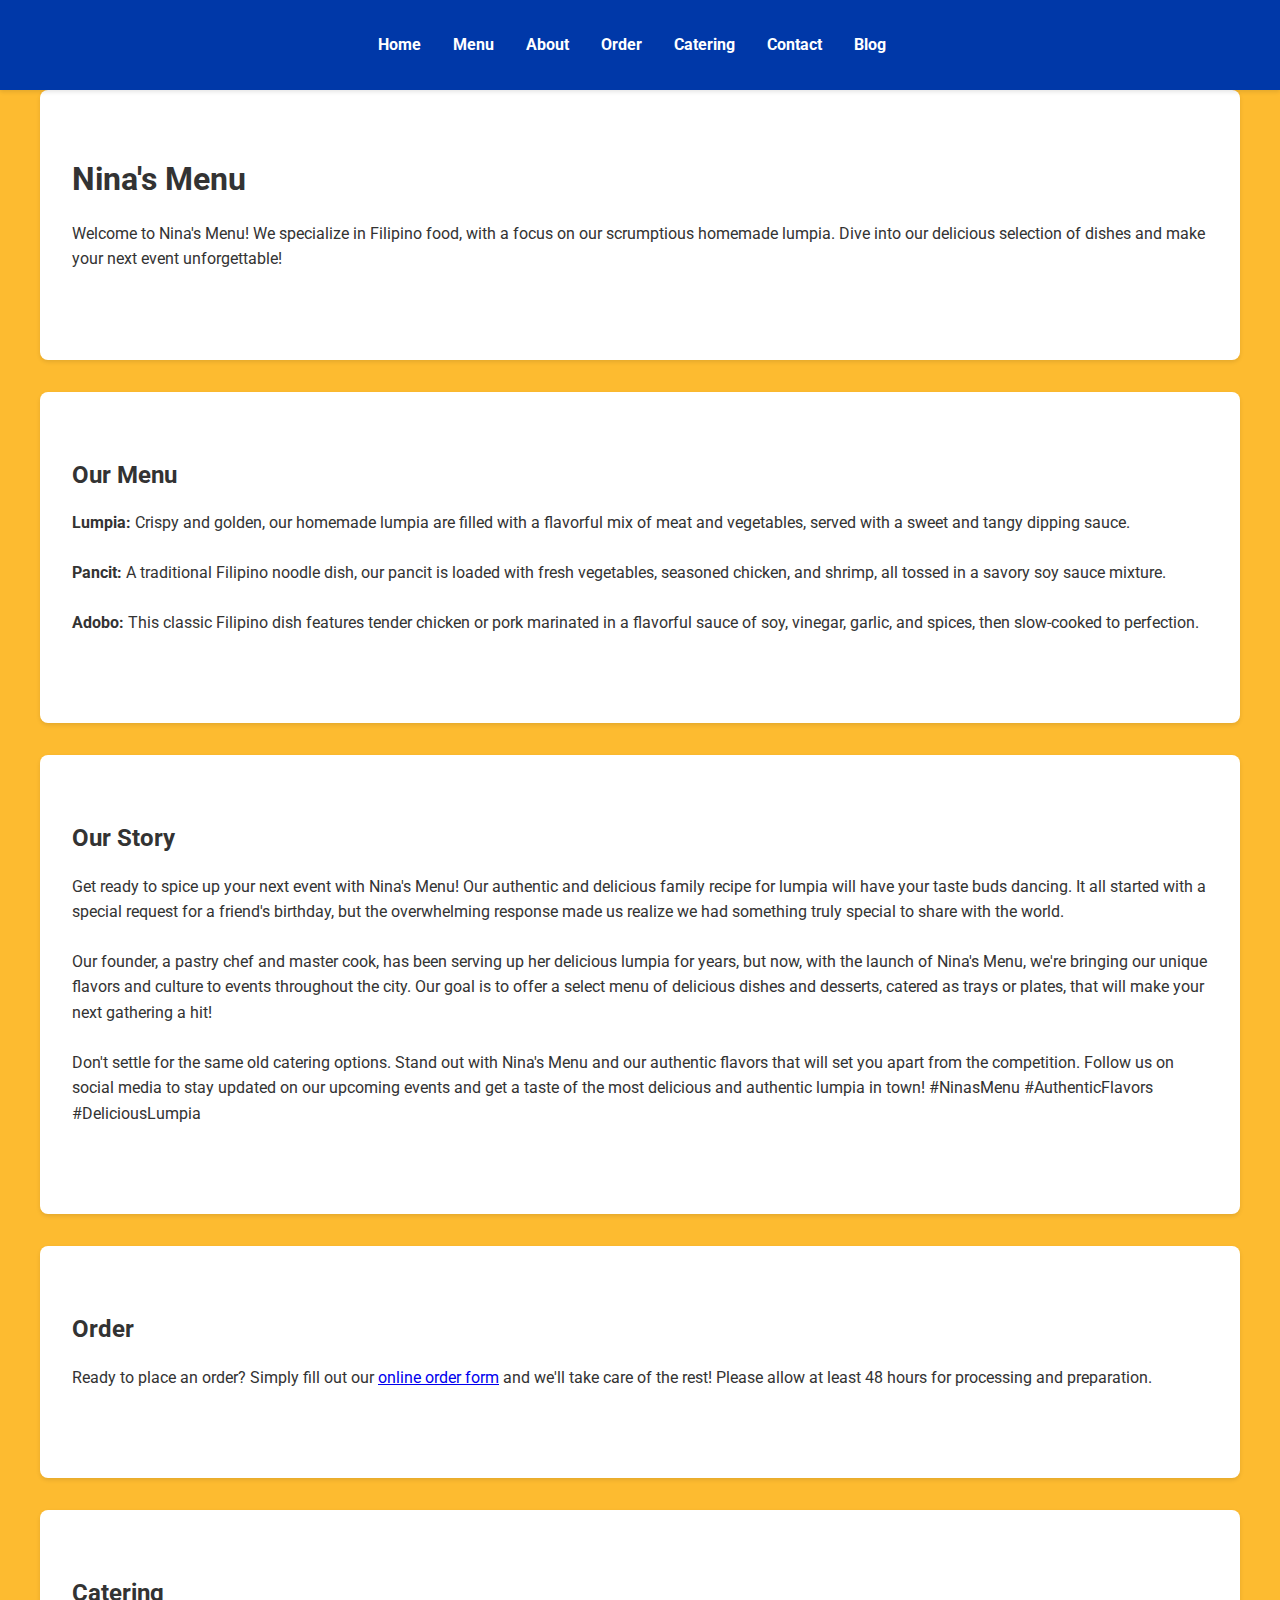
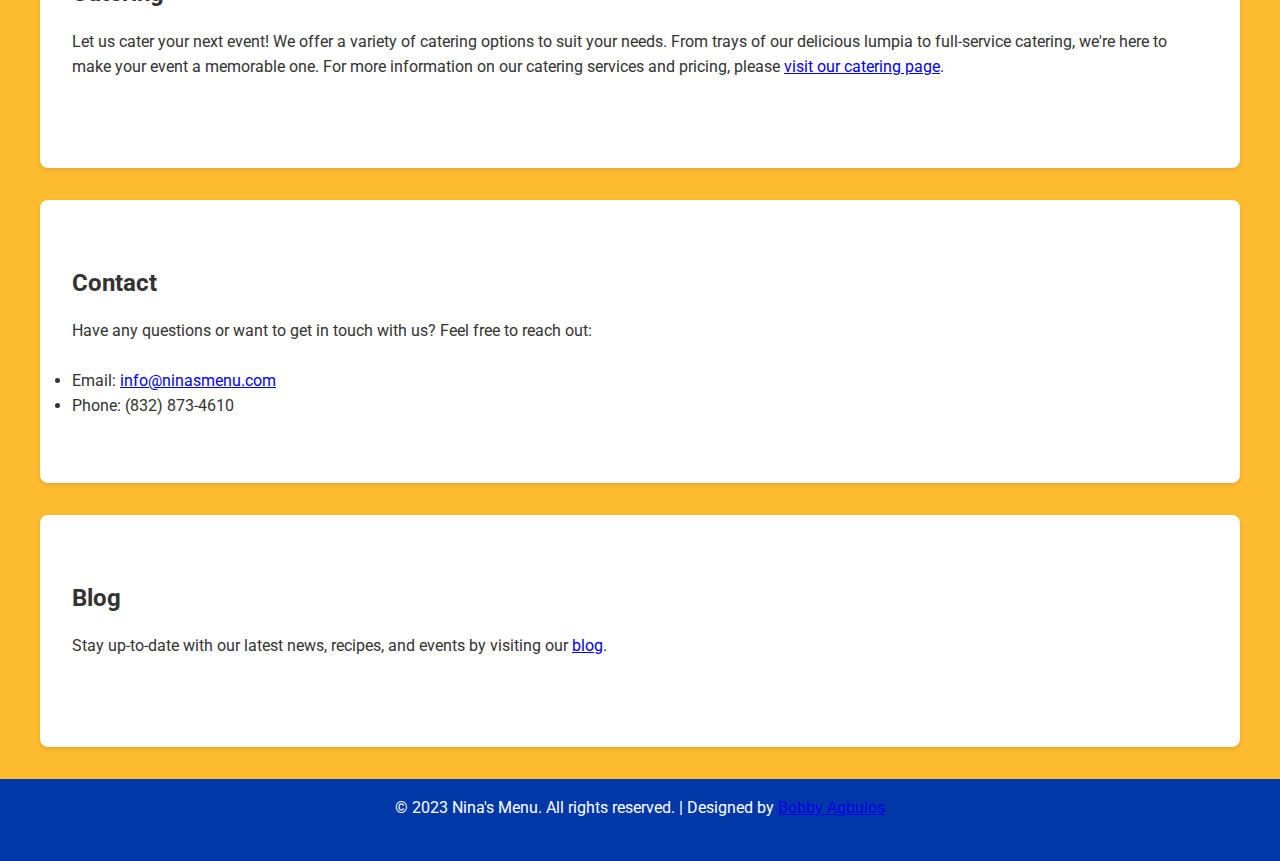
==== index.html @ b4098632 "Add files via upload" ====
<!DOCTYPE html>
<html lang="en">
<head>
  <meta charset="UTF-8">
  <meta name="viewport" content="width=device-width, initial-scale=1.0">
  <title>Nina's Menu - Filipino Food & Egg Rolls</title>
  <link rel="stylesheet" href="styles.css">
  <script defer src="scripts.js"></script>
  <link href="https://fonts.googleapis.com/css?family=Roboto&display=swap" rel="stylesheet">
</head>
<body>
  <header>
    <nav>
        <div class="hamburger-menu">
          <span></span>
          <span></span>
          <span></span>
        </div>
        <ul class="nav-links">
          <li><a href="#home">Home</a></li>
          <li><a href="#menu">Menu</a></li>
          <li><a href="#about">About</a></li>
          <li><a href="#order">Order</a></li>
          <li><a href="#catering">Catering</a></li>
          <li><a href="#contact">Contact</a></li>
          <li><a href="#blog">Blog</a></li>
        </ul>
      </nav>
  </header>
  <main>
	<section id="home">
  	<!-- Add your home section content here -->
    <h1>Nina's Menu</h1>
    <p>Welcome to Nina's Menu! We specialize in Filipino food, with a focus on our scrumptious homemade lumpia. Dive into our delicious selection of dishes and make your next event unforgettable!</p>
	</section>

	<section id="menu">
        <!-- Add your menu section content here -->
        <h2>Our Menu</h2>
        <p><strong>Lumpia:</strong> Crispy and golden, our homemade lumpia are filled with a flavorful mix of meat and vegetables, served with a sweet and tangy dipping sauce.</p>
        <p><strong>Pancit:</strong> A traditional Filipino noodle dish, our pancit is loaded with fresh vegetables, seasoned chicken, and shrimp, all tossed in a savory soy sauce mixture.</p>
        <p><strong>Adobo:</strong> This classic Filipino dish features tender chicken or pork marinated in a flavorful sauce of soy, vinegar, garlic, and spices, then slow-cooked to perfection.</p>
        </section>
        
        <section id="about">
        <!-- Add your about section content here -->
        <h2>Our Story</h2>
        <p>Get ready to spice up your next event with Nina's Menu! Our authentic and delicious family recipe for lumpia will have your taste buds dancing. It all started with a special request for a friend's birthday, but the overwhelming response made us realize we had something truly special to share with the world.</p>
        
        <p>Our founder, a pastry chef and master cook, has been serving up her delicious lumpia for years, but now, with the launch of Nina's Menu, we're bringing our unique flavors and culture to events throughout the city. Our goal is to offer a select menu of delicious dishes and desserts, catered as trays or plates, that will make your next gathering a hit!</p>
        
        <p>Don't settle for the same old catering options. Stand out with Nina's Menu and our authentic flavors that will set you apart from the competition. Follow us on social media to stay updated on our upcoming events and get a taste of the most delicious and authentic lumpia in town! #NinasMenu #AuthenticFlavors #DeliciousLumpia</p>
        </section>
        
        <section id="order">
        <!-- Add your order section content here -->
        <h2>Order</h2>
    <p>Ready to place an order? Simply fill out our <a href="order-form.html">online order form</a> and we'll take care of the rest! Please allow at least 48 hours for processing and preparation.</p>
</section>

<section id="catering">
  <!-- Add your catering section content here -->
<h2>Catering</h2>
<p>Let us cater your next event! We offer a variety of catering options to suit your needs. From trays of our delicious lumpia to full-service catering, we're here to make your event a memorable one. For more information on our catering services and pricing, please <a href="catering.html">visit our catering page</a>.</p>
</section>

<section id="contact">
  <!-- Add your contact section content here -->
<h2>Contact</h2>
<p>Have any questions or want to get in touch with us? Feel free to reach out:</p>
<ul>
  <li>Email: <a href="mailto:info@ninasmenu.com">info@ninasmenu.com</a></li>
  <li>Phone: (832) 873-4610</li>
</ul>
</section>

<section id="blog">
  <!-- Add your blog section content here -->
<h2>Blog</h2>
<p>Stay up-to-date with our latest news, recipes, and events by visiting our <a href="blog.html">blog</a>.</p>
</section>
</main>

<footer>
<!-- Add your footer content here -->
<p>&copy; 2023 Nina's Menu. All rights reserved. | Designed by <a href="https://github.com/b82agbulos">Bobby Agbulos</a></p>
</footer>
</body>
</html>
---- styles.css ----
/* styles.css */

/* Reset CSS */
* {
    margin: 0;
    padding: 0;
    box-sizing: border-box;
  }
  
  body {
    font-family: 'Roboto', sans-serif;
    line-height: 1.6;
    color: #333;
    background-color: #FDBB30;
  }
  
  header {
    background-color: #0038A8;
    color: white;
    text-align: center;
    padding: 1rem;
    box-shadow: 0 2px 4px rgba(0, 0, 0, 0.1);
    position: sticky;
    top: 0;
    z-index: 1000;
  }
  
  nav {
    display: flex;
    justify-content: center;
    align-items: center;
    background-color: #0038A8;
    padding: 1rem 0;
  }
  
  nav ul {
    display: flex;
    list-style-type: none;
  }
  
  nav li {
    margin-right: 1rem;
  }
  
  nav a {
    color: white;
    text-decoration: none;
    padding: 0.5rem;
    font-weight: bold;
    transition: background-color 0.3s;
  }
  
  nav a:hover {
    background-color: #CE1126;
  }
  
  section {
    padding: 4rem 2rem;
    max-width: 1200px;
    margin: 0 auto;
    background-color: #ffffff;
    border-radius: 8px;
    box-shadow: 0 2px 4px rgba(0, 0, 0, 0.1);
    margin-bottom: 2rem;
  }
  
  h1, h2 {
    margin-bottom: 1rem;
  }
  
  p {
    margin-bottom: 1.5rem;
  }
  
  footer {
    background-color: #0038A8;
    color: white;
    text-align: center;
    padding: 1rem;
    margin-top: 2rem;
  }
  
  input, textarea, select {
    width: 100%;
    padding: 0.5rem;
    margin-bottom: 1rem;
    border: 1px solid #ccc;
    border-radius: 4px;
  }
  
  input[type="submit"] {
    background-color: #CE1126;
    color: white;
    border: none;
    cursor: pointer;
    font-weight: bold;
    transition: background-color 0.3s;
  }
  
  input[type="submit"]:hover {
    background-color: #0038A8;
  }
  
  label {
    display: block;
    margin-bottom: 0.5rem;
  }

  @media screen and (max-width: 768px) {
    nav ul {
      flex-direction: column;
    }
  
    nav li {
      margin-bottom: 1rem;
    }
  }
  /* Add this at the end of your styles.css file */

.hamburger-menu {
    display: none;
    flex-direction: column;
    justify-content: space-around;
    width: 2rem;
    height: 2rem;
    cursor: pointer;
  }
  
  .hamburger-menu span {
    width: 100%;
    height: 4px;
    background-color: white;
  }
  
  .nav-links {
    transition: max-height 0.5s ease-in;
  }
  
  @media screen and (max-width: 768px) {
    .hamburger-menu {
      display: flex;
    }
  
    nav ul.nav-links {
      display: none;
      flex-direction: column;
      align-items: center;
      max-height: 0;
      overflow: hidden;
      transition: max-height 0.5s ease-out;
    }
  
    nav ul.nav-links.show {
      display: flex;
      max-height: 300px;
      padding: 1rem 0;
    }
  
    nav li {
      margin-bottom: 1rem;
    }
  }
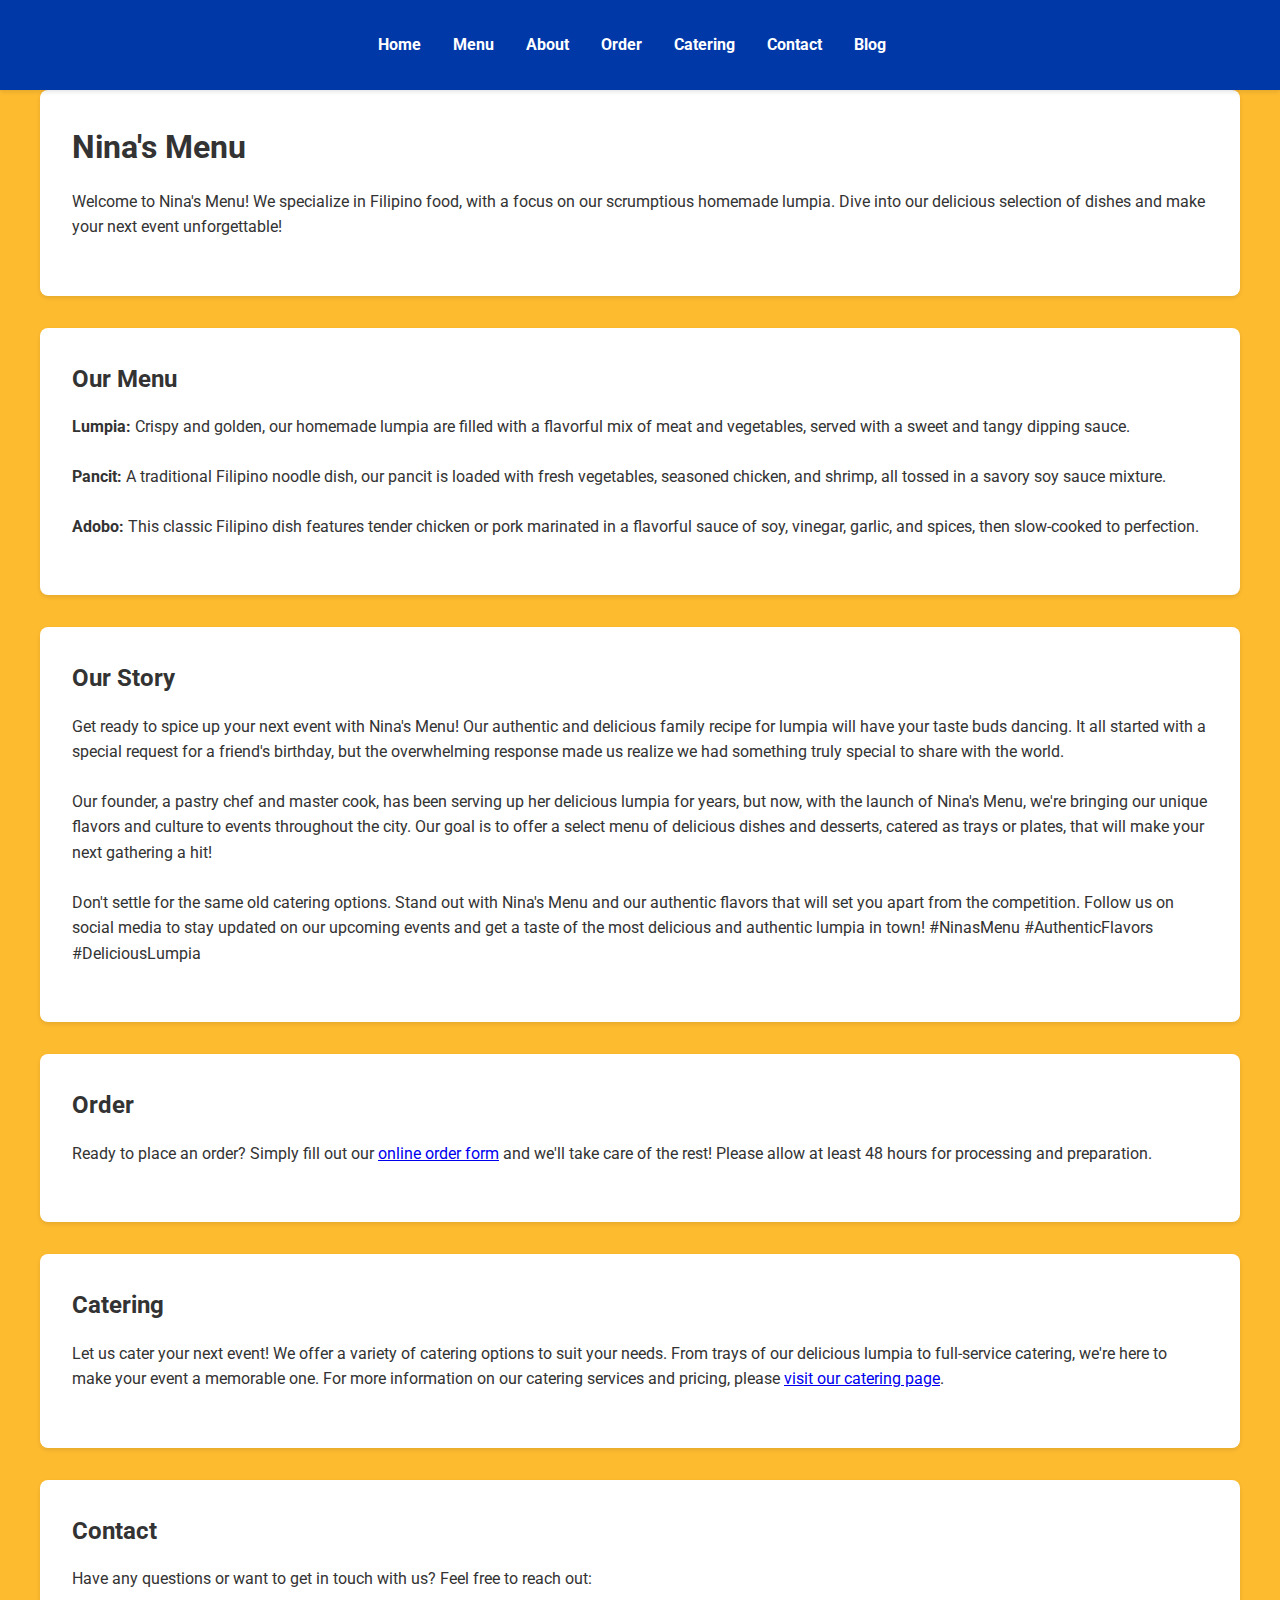
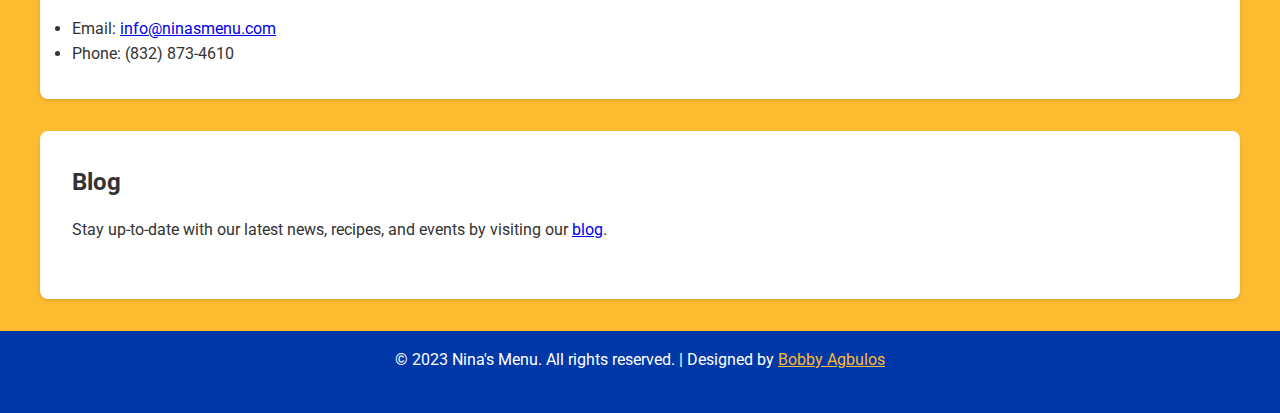
==== commit 0add970b: "Add files via upload" ====
--- a/index.html
+++ b/index.html
@@ -83,7 +83,7 @@
 
 <footer>
 <!-- Add your footer content here -->
-<p>&copy; 2023 Nina's Menu. All rights reserved. | Designed by <a href="https://github.com/b82agbulos">Bobby Agbulos</a></p>
+<p>&copy; 2023 Nina's Menu. All rights reserved. | Designed by <a class="gold" href="https://github.com/b82agbulos">Bobby Agbulos</a></p>
 </footer>
 </body>
 </html>--- a/styles.css
+++ b/styles.css
@@ -55,7 +55,7 @@
   }
   
   section {
-    padding: 4rem 2rem;
+    padding: 2rem 2rem;
     max-width: 1200px;
     margin: 0 auto;
     background-color: #ffffff;
@@ -106,58 +106,21 @@
     margin-bottom: 0.5rem;
   }
 
-  @media screen and (max-width: 768px) {
+
+/* Add this media query at the end of your styles.css file */
+@media screen and (max-width: 768px) {
     nav ul {
-      flex-direction: column;
+      display: flex;
+      flex-wrap: wrap;
+      justify-content: center;
     }
   
     nav li {
-      margin-bottom: 1rem;
+      margin-bottom: 0; /* Remove the bottom margin */
+      margin-right: 0.5rem;
     }
   }
-  /* Add this at the end of your styles.css file */
 
-.hamburger-menu {
-    display: none;
-    flex-direction: column;
-    justify-content: space-around;
-    width: 2rem;
-    height: 2rem;
-    cursor: pointer;
-  }
-  
-  .hamburger-menu span {
-    width: 100%;
-    height: 4px;
-    background-color: white;
-  }
-  
-  .nav-links {
-    transition: max-height 0.5s ease-in;
-  }
-  
-  @media screen and (max-width: 768px) {
-    .hamburger-menu {
-      display: flex;
-    }
-  
-    nav ul.nav-links {
-      display: none;
-      flex-direction: column;
-      align-items: center;
-      max-height: 0;
-      overflow: hidden;
-      transition: max-height 0.5s ease-out;
-    }
-  
-    nav ul.nav-links.show {
-      display: flex;
-      max-height: 300px;
-      padding: 1rem 0;
-    }
-  
-    nav li {
-      margin-bottom: 1rem;
-    }
-  }
-  +  .gold{
+    color: #FDBB30;
+  }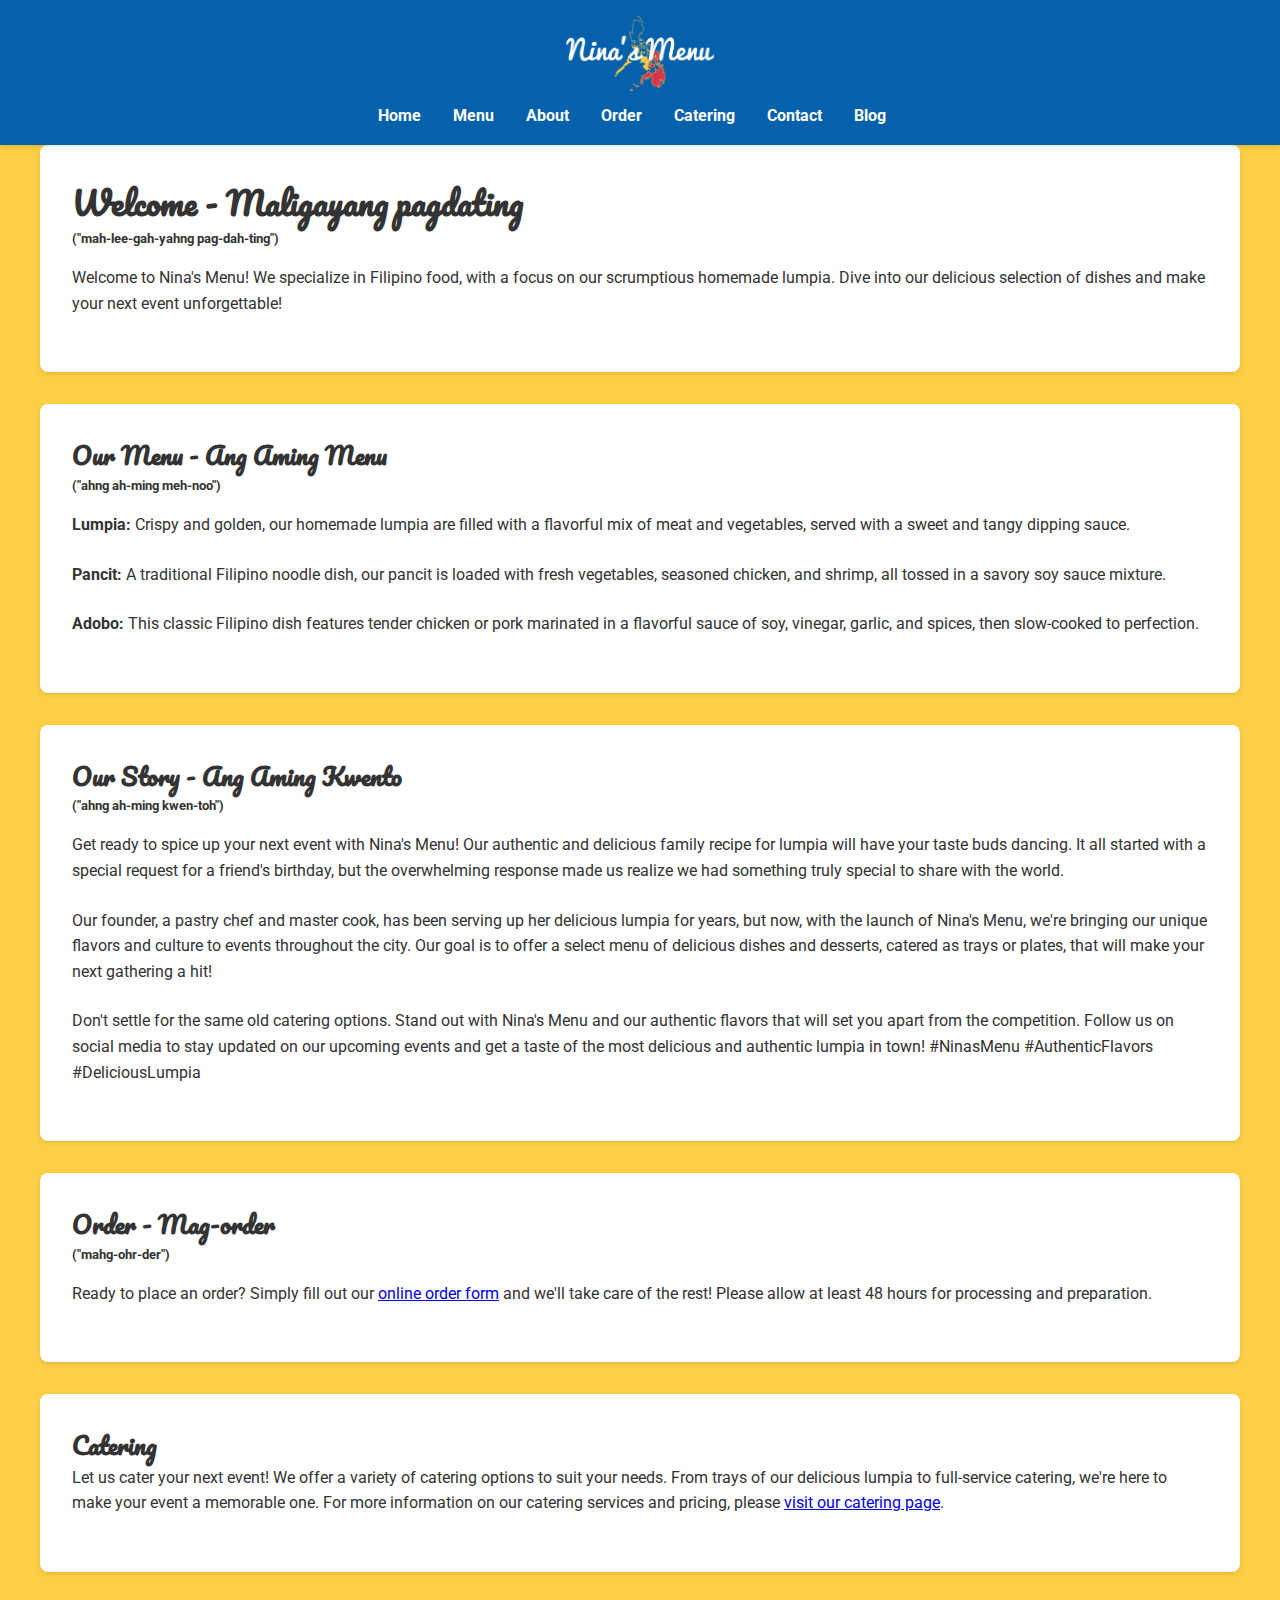
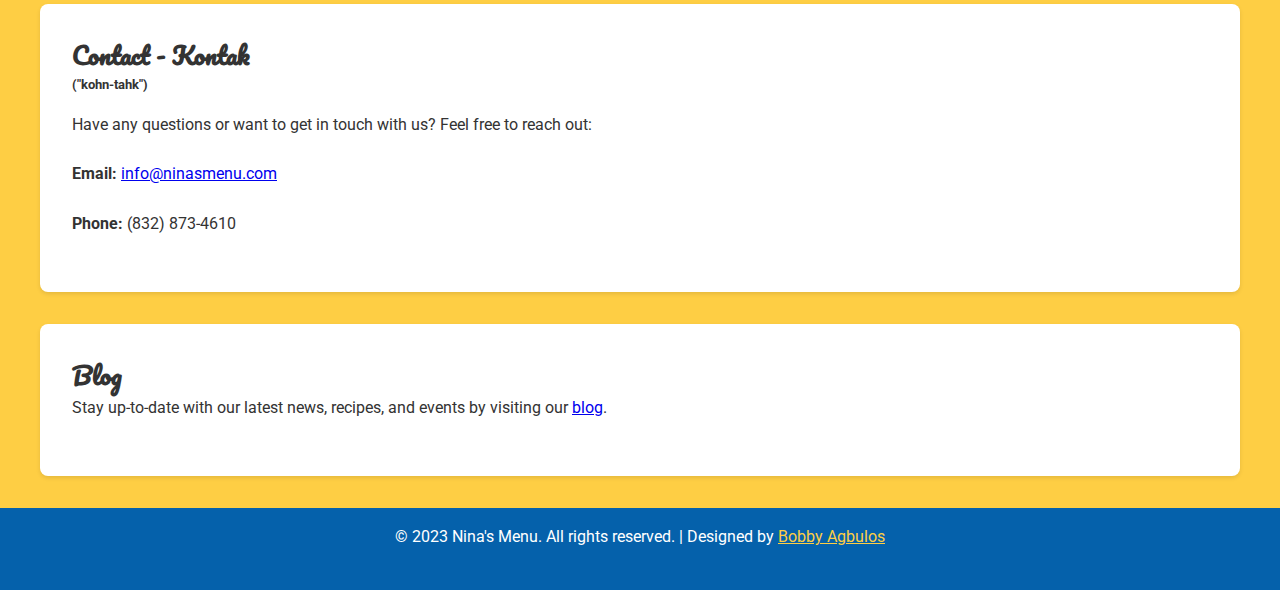
==== commit 49dca9d3: "Add files via upload" ====
--- a/index.html
+++ b/index.html
@@ -7,15 +7,14 @@
   <link rel="stylesheet" href="styles.css">
   <script defer src="scripts.js"></script>
   <link href="https://fonts.googleapis.com/css?family=Roboto&display=swap" rel="stylesheet">
+  <link href="https://fonts.googleapis.com/css2?family=Pacifico&display=swap" rel="stylesheet">
 </head>
 <body>
   <header>
+    <div class="logo-container">
+      <img class="logo" src="images/logo-2.png" alt="Nina's Menu Logo" />
+    </div>
     <nav>
-        <div class="hamburger-menu">
-          <span></span>
-          <span></span>
-          <span></span>
-        </div>
         <ul class="nav-links">
           <li><a href="#home">Home</a></li>
           <li><a href="#menu">Menu</a></li>
@@ -30,13 +29,15 @@
   <main>
 	<section id="home">
   	<!-- Add your home section content here -->
-    <h1>Nina's Menu</h1>
+    <h1><span>Welcome</span> - <span>Maligayang pagdating</span></h1>
+    <h5>("mah-lee-gah-yahng pag-dah-ting")</h3>
     <p>Welcome to Nina's Menu! We specialize in Filipino food, with a focus on our scrumptious homemade lumpia. Dive into our delicious selection of dishes and make your next event unforgettable!</p>
 	</section>
 
 	<section id="menu">
         <!-- Add your menu section content here -->
-        <h2>Our Menu</h2>
+        <h2>Our Menu - Ang Aming Menu</h2>
+        <h5>("ahng ah-ming meh-noo")</h5>
         <p><strong>Lumpia:</strong> Crispy and golden, our homemade lumpia are filled with a flavorful mix of meat and vegetables, served with a sweet and tangy dipping sauce.</p>
         <p><strong>Pancit:</strong> A traditional Filipino noodle dish, our pancit is loaded with fresh vegetables, seasoned chicken, and shrimp, all tossed in a savory soy sauce mixture.</p>
         <p><strong>Adobo:</strong> This classic Filipino dish features tender chicken or pork marinated in a flavorful sauce of soy, vinegar, garlic, and spices, then slow-cooked to perfection.</p>
@@ -44,7 +45,8 @@
         
         <section id="about">
         <!-- Add your about section content here -->
-        <h2>Our Story</h2>
+        <h2>Our Story - Ang Aming Kwento</h2>
+        <h5>("ahng ah-ming kwen-toh")</h5>
         <p>Get ready to spice up your next event with Nina's Menu! Our authentic and delicious family recipe for lumpia will have your taste buds dancing. It all started with a special request for a friend's birthday, but the overwhelming response made us realize we had something truly special to share with the world.</p>
         
         <p>Our founder, a pastry chef and master cook, has been serving up her delicious lumpia for years, but now, with the launch of Nina's Menu, we're bringing our unique flavors and culture to events throughout the city. Our goal is to offer a select menu of delicious dishes and desserts, catered as trays or plates, that will make your next gathering a hit!</p>
@@ -54,24 +56,24 @@
         
         <section id="order">
         <!-- Add your order section content here -->
-        <h2>Order</h2>
-    <p>Ready to place an order? Simply fill out our <a href="order-form.html">online order form</a> and we'll take care of the rest! Please allow at least 48 hours for processing and preparation.</p>
+        <h2>Order - Mag-order</h2>
+        <h5>("mahg-ohr-der")</h5>
+    <p>Ready to place an order? Simply fill out our <a href="order-form.html" target="_blank">online order form</a> and we'll take care of the rest! Please allow at least 48 hours for processing and preparation.</p>
 </section>
 
 <section id="catering">
   <!-- Add your catering section content here -->
 <h2>Catering</h2>
-<p>Let us cater your next event! We offer a variety of catering options to suit your needs. From trays of our delicious lumpia to full-service catering, we're here to make your event a memorable one. For more information on our catering services and pricing, please <a href="catering.html">visit our catering page</a>.</p>
+<p>Let us cater your next event! We offer a variety of catering options to suit your needs. From trays of our delicious lumpia to full-service catering, we're here to make your event a memorable one. For more information on our catering services and pricing, please <a href="catering.html" target="_blank">visit our catering page</a>.</p>
 </section>
 
 <section id="contact">
   <!-- Add your contact section content here -->
-<h2>Contact</h2>
+<h2>Contact - Kontak</h2>
+<h5>("kohn-tahk")</h5>
 <p>Have any questions or want to get in touch with us? Feel free to reach out:</p>
-<ul>
-  <li>Email: <a href="mailto:info@ninasmenu.com">info@ninasmenu.com</a></li>
-  <li>Phone: (832) 873-4610</li>
-</ul>
+<p><strong>Email:</strong> <a href="mailto:info@ninasmenu.com">info@ninasmenu.com</a></p>
+<p><strong>Phone:</strong> (832) 873-4610</p>
 </section>
 
 <section id="blog">
@@ -83,7 +85,8 @@
 
 <footer>
 <!-- Add your footer content here -->
-<p>&copy; 2023 Nina's Menu. All rights reserved. | Designed by <a class="gold" href="https://github.com/b82agbulos">Bobby Agbulos</a></p>
+<p>&copy; 2023 Nina's Menu. All rights reserved. | Designed by <a class="gold" href="https://github.com/b82agbulos" target="_blank">Bobby Agbulos</a>
+</p>
 </footer>
 </body>
 </html>--- a/styles.css
+++ b/styles.css
@@ -11,11 +11,11 @@
     font-family: 'Roboto', sans-serif;
     line-height: 1.6;
     color: #333;
-    background-color: #FDBB30;
+    background-color: #fece44;
   }
   
   header {
-    background-color: #0038A8;
+    background-color: #0561ab;
     color: white;
     text-align: center;
     padding: 1rem;
@@ -29,8 +29,7 @@
     display: flex;
     justify-content: center;
     align-items: center;
-    background-color: #0038A8;
-    padding: 1rem 0;
+    background-color: #0561ab;
   }
   
   nav ul {
@@ -48,10 +47,12 @@
     padding: 0.5rem;
     font-weight: bold;
     transition: background-color 0.3s;
+    border-radius: 8px;
   }
   
   nav a:hover {
-    background-color: #CE1126;
+    background-color: #d73549;
+    border-radius: 8px; 
   }
   
   section {
@@ -65,6 +66,10 @@
   }
   
   h1, h2 {
+    font-family: "pacifico"; "roboto"
+    margin-bottom: 1rem;
+  }
+  h5{
     margin-bottom: 1rem;
   }
   
@@ -73,7 +78,7 @@
   }
   
   footer {
-    background-color: #0038A8;
+    background-color: #0561ab;
     color: white;
     text-align: center;
     padding: 1rem;
@@ -89,7 +94,7 @@
   }
   
   input[type="submit"] {
-    background-color: #CE1126;
+    background-color: #0561ab;
     color: white;
     border: none;
     cursor: pointer;
@@ -98,7 +103,7 @@
   }
   
   input[type="submit"]:hover {
-    background-color: #0038A8;
+    background-color: #0561ab;
   }
   
   label {
@@ -122,5 +127,18 @@
   }
 
   .gold{
-    color: #FDBB30;
+    color: #fece44;
+  }
+
+  .logo-container {
+    text-align: center;
+    font-family: 'Pacifico', cursive;
+    font-size: 2rem; /* Adjust this value according to your desired logo text size */
+    color: #fece44; /* Filipino yellow */
+  }
+
+  .logo {
+    max-height: 75px; 
+    width: auto; 
+    
   }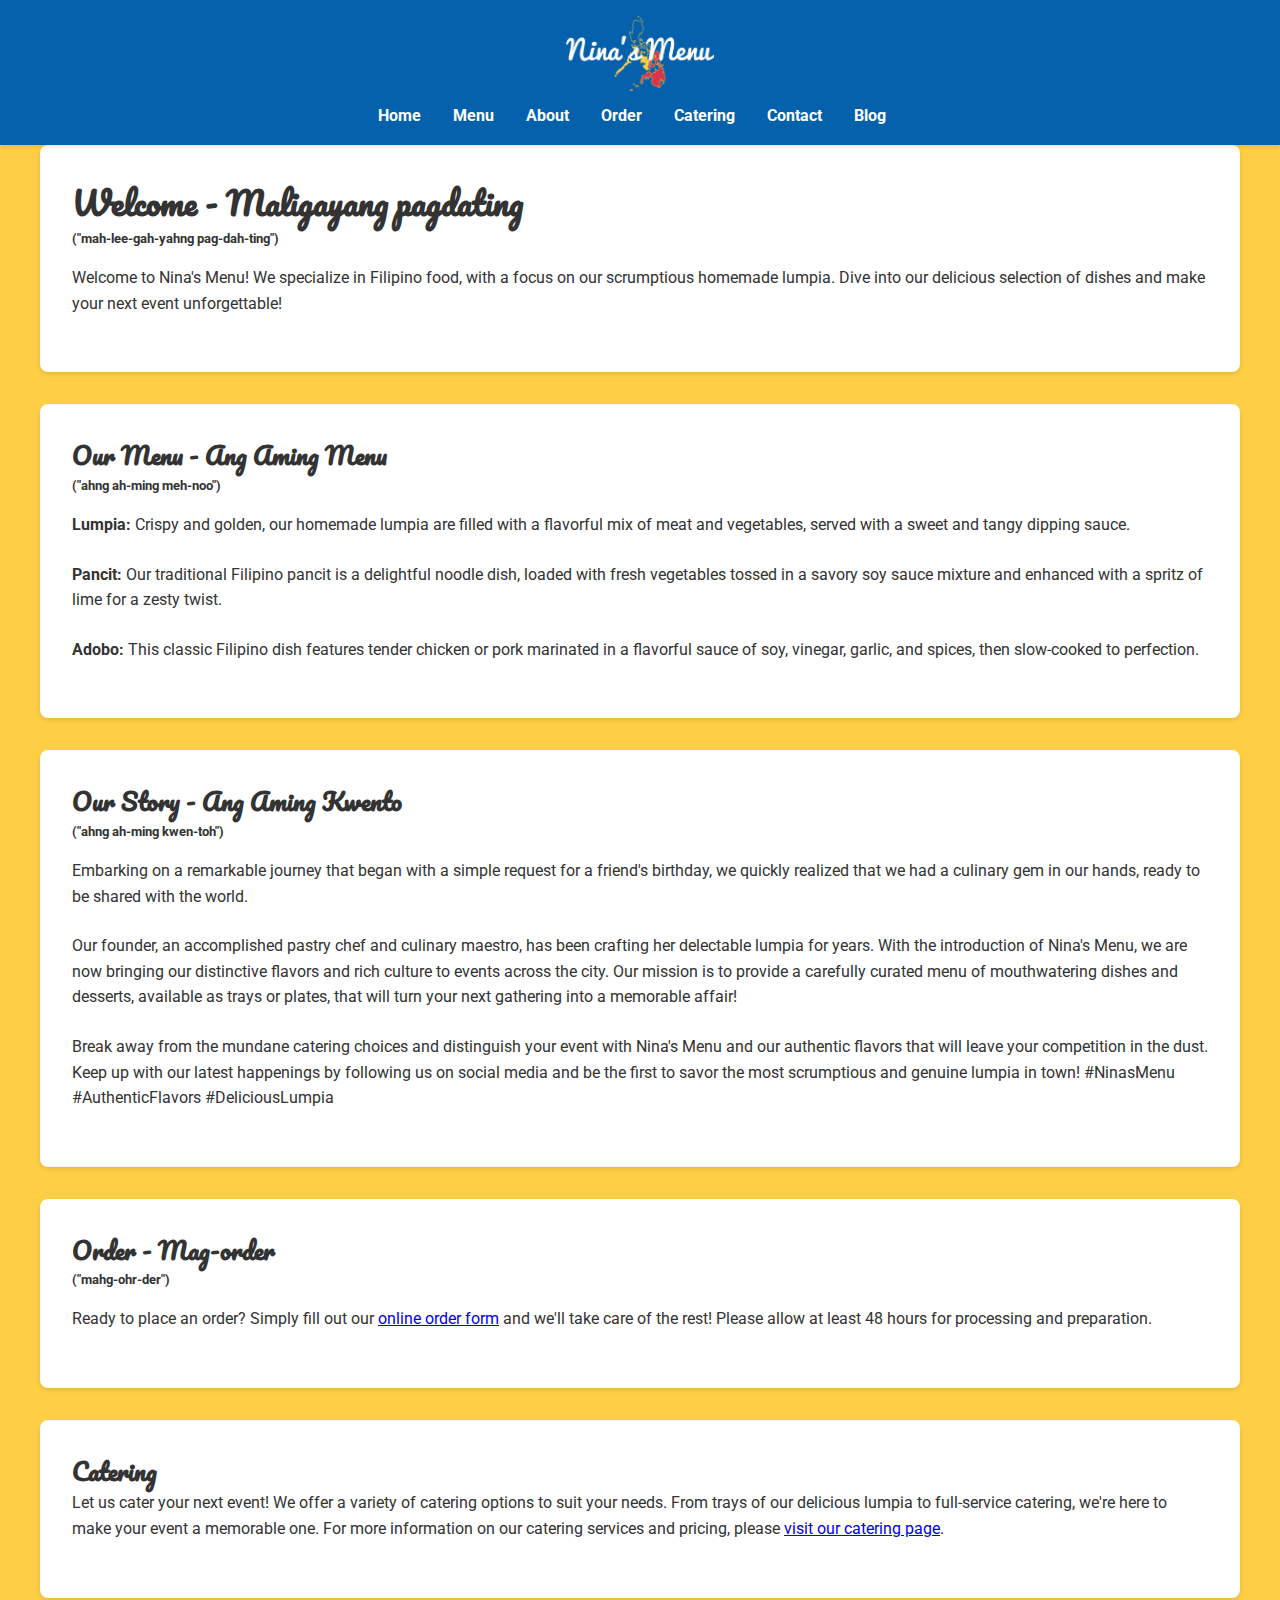
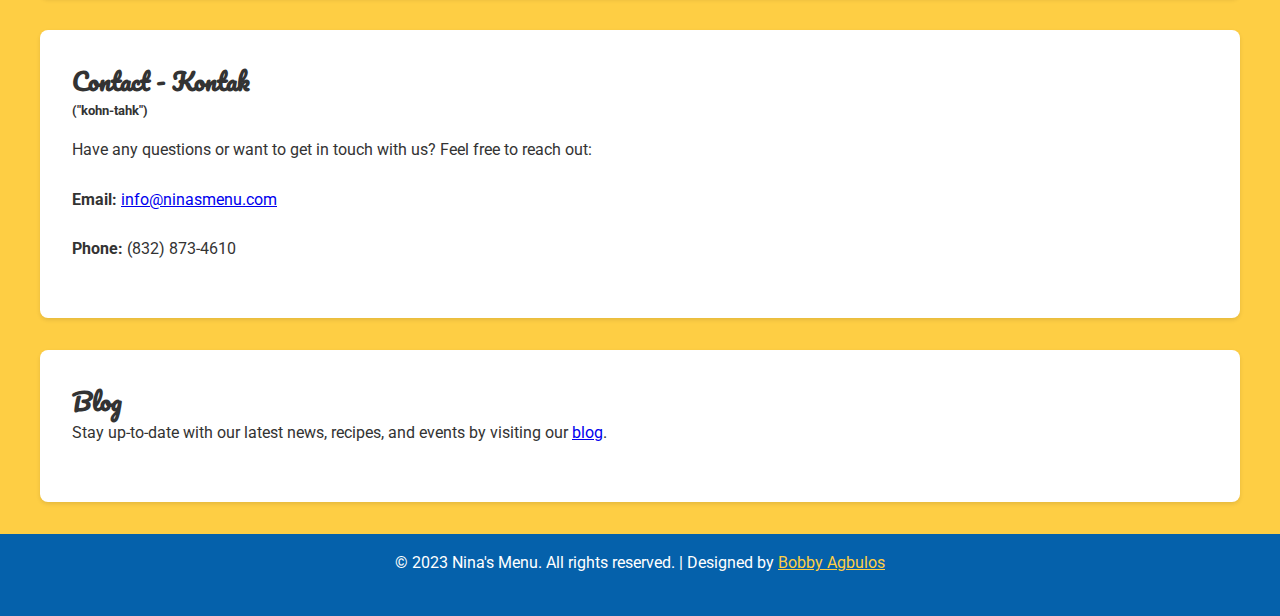
==== commit 677bcf47: "Add files via upload" ====
--- a/index.html
+++ b/index.html
@@ -39,7 +39,7 @@
         <h2>Our Menu - Ang Aming Menu</h2>
         <h5>("ahng ah-ming meh-noo")</h5>
         <p><strong>Lumpia:</strong> Crispy and golden, our homemade lumpia are filled with a flavorful mix of meat and vegetables, served with a sweet and tangy dipping sauce.</p>
-        <p><strong>Pancit:</strong> A traditional Filipino noodle dish, our pancit is loaded with fresh vegetables, seasoned chicken, and shrimp, all tossed in a savory soy sauce mixture.</p>
+        <p><strong>Pancit:</strong> Our traditional Filipino pancit is a delightful noodle dish, loaded with fresh vegetables tossed in a savory soy sauce mixture and enhanced with a spritz of lime for a zesty twist.</p>
         <p><strong>Adobo:</strong> This classic Filipino dish features tender chicken or pork marinated in a flavorful sauce of soy, vinegar, garlic, and spices, then slow-cooked to perfection.</p>
         </section>
         
@@ -47,11 +47,9 @@
         <!-- Add your about section content here -->
         <h2>Our Story - Ang Aming Kwento</h2>
         <h5>("ahng ah-ming kwen-toh")</h5>
-        <p>Get ready to spice up your next event with Nina's Menu! Our authentic and delicious family recipe for lumpia will have your taste buds dancing. It all started with a special request for a friend's birthday, but the overwhelming response made us realize we had something truly special to share with the world.</p>
-        
-        <p>Our founder, a pastry chef and master cook, has been serving up her delicious lumpia for years, but now, with the launch of Nina's Menu, we're bringing our unique flavors and culture to events throughout the city. Our goal is to offer a select menu of delicious dishes and desserts, catered as trays or plates, that will make your next gathering a hit!</p>
-        
-        <p>Don't settle for the same old catering options. Stand out with Nina's Menu and our authentic flavors that will set you apart from the competition. Follow us on social media to stay updated on our upcoming events and get a taste of the most delicious and authentic lumpia in town! #NinasMenu #AuthenticFlavors #DeliciousLumpia</p>
+        <p>Embarking on a remarkable journey that began with a simple request for a friend's birthday, we quickly realized that we had a culinary gem in our hands, ready to be shared with the world.</p>
+        <p>Our founder, an accomplished pastry chef and culinary maestro, has been crafting her delectable lumpia for years. With the introduction of Nina's Menu, we are now bringing our distinctive flavors and rich culture to events across the city. Our mission is to provide a carefully curated menu of mouthwatering dishes and desserts, available as trays or plates, that will turn your next gathering into a memorable affair!</p>
+        <p>Break away from the mundane catering choices and distinguish your event with Nina's Menu and our authentic flavors that will leave your competition in the dust. Keep up with our latest happenings by following us on social media and be the first to savor the most scrumptious and genuine lumpia in town! #NinasMenu #AuthenticFlavors #DeliciousLumpia</p>
         </section>
         
         <section id="order">
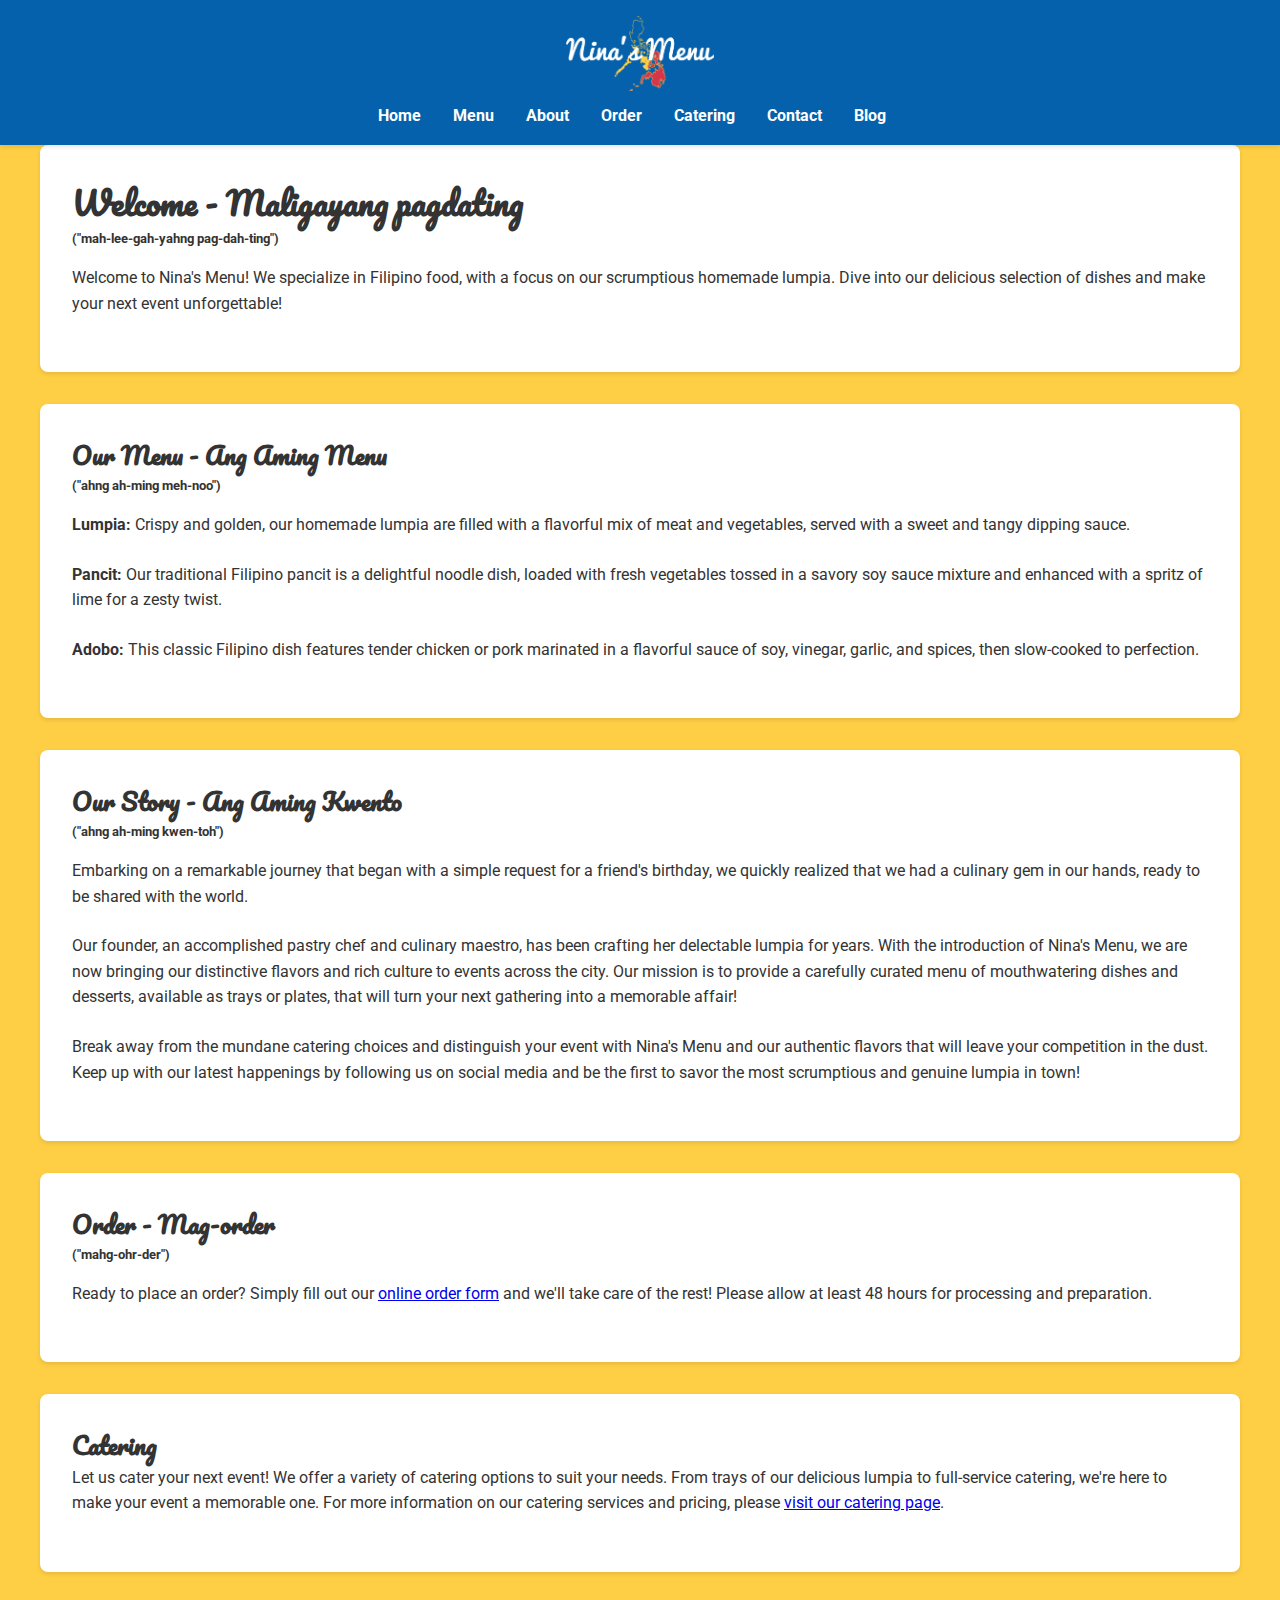
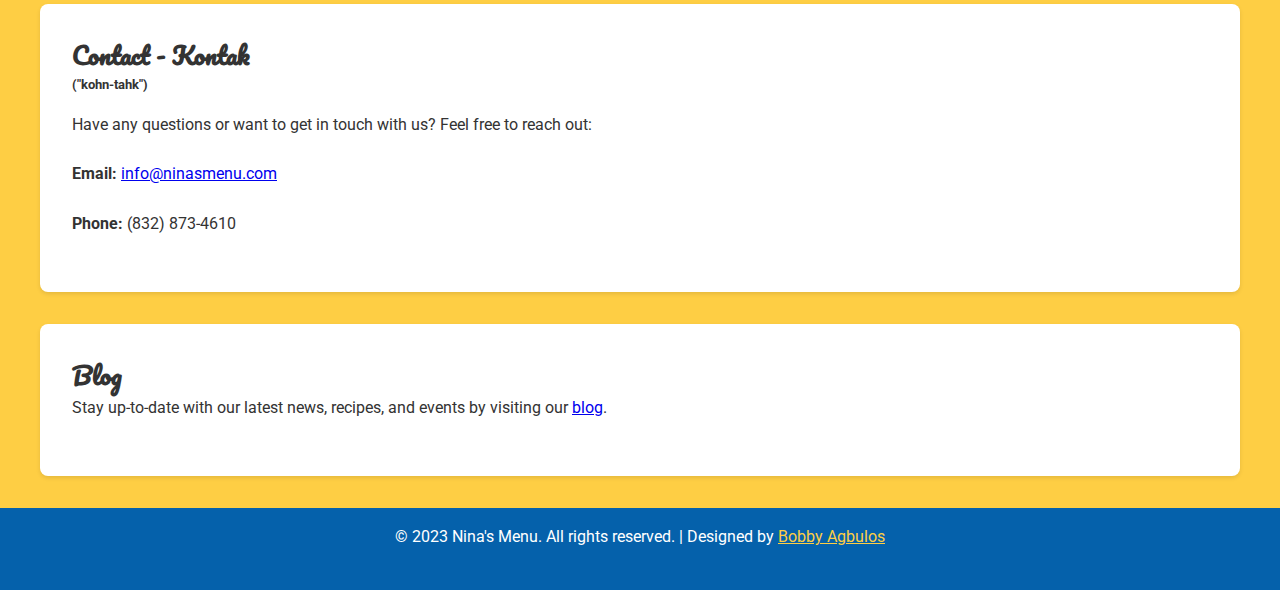
==== commit e7550031: "Add files via upload" ====
--- a/index.html
+++ b/index.html
@@ -49,7 +49,7 @@
         <h5>("ahng ah-ming kwen-toh")</h5>
         <p>Embarking on a remarkable journey that began with a simple request for a friend's birthday, we quickly realized that we had a culinary gem in our hands, ready to be shared with the world.</p>
         <p>Our founder, an accomplished pastry chef and culinary maestro, has been crafting her delectable lumpia for years. With the introduction of Nina's Menu, we are now bringing our distinctive flavors and rich culture to events across the city. Our mission is to provide a carefully curated menu of mouthwatering dishes and desserts, available as trays or plates, that will turn your next gathering into a memorable affair!</p>
-        <p>Break away from the mundane catering choices and distinguish your event with Nina's Menu and our authentic flavors that will leave your competition in the dust. Keep up with our latest happenings by following us on social media and be the first to savor the most scrumptious and genuine lumpia in town! #NinasMenu #AuthenticFlavors #DeliciousLumpia</p>
+        <p>Break away from the mundane catering choices and distinguish your event with Nina's Menu and our authentic flavors that will leave your competition in the dust. Keep up with our latest happenings by following us on social media and be the first to savor the most scrumptious and genuine lumpia in town!</p>
         </section>
         
         <section id="order">
